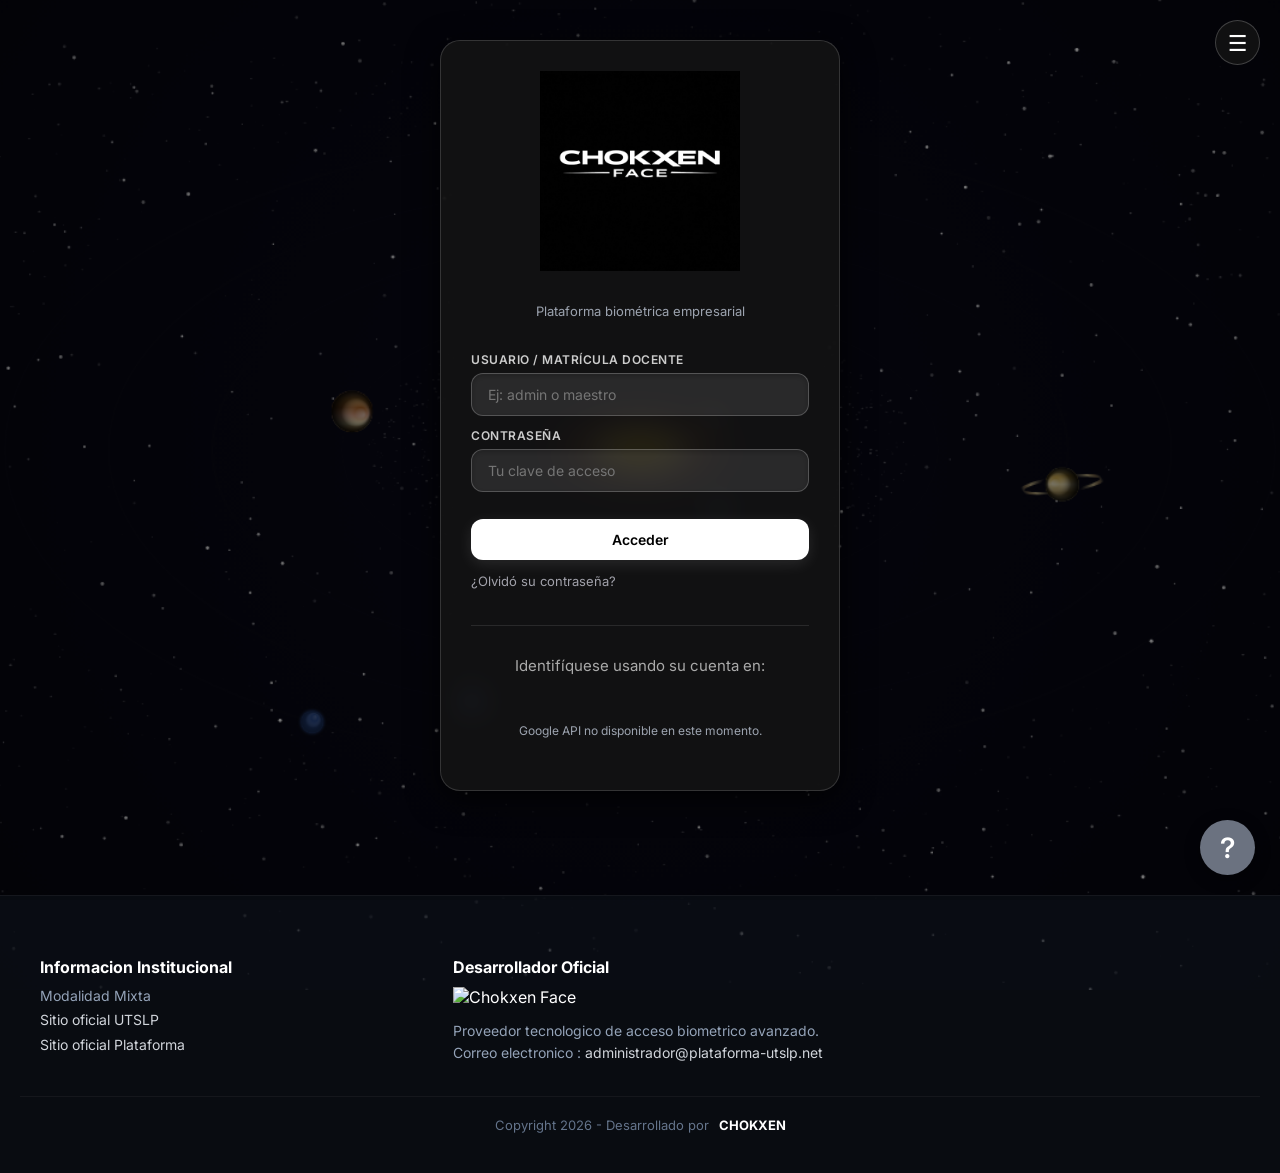
==== web/index.html @ 059cfadb "Add files via upload" ====
<!doctype html>
<html lang="es">

<head>
  <meta charset="utf-8" />
  <meta name="viewport" content="width=device-width,initial-scale=1" />
  <title>Chokxen Face – Iniciar Sesión</title>
  <link rel="stylesheet" href="style.css?v=7" />
  <link href="https://fonts.googleapis.com/css2?family=Inter:wght@400;600;700;800&display=swap" rel="stylesheet">
  <script src="https://accounts.google.com/gsi/client" async defer></script>
  <script src="https://cdn.jsdelivr.net/npm/@mediapipe/camera_utils/camera_utils.js" crossorigin="anonymous"></script>
  <script src="https://cdn.jsdelivr.net/npm/@mediapipe/face_mesh/face_mesh.js" crossorigin="anonymous"></script>
</head>

<body>
  <div class="bg-layer"></div>

  <!-- VIDEO BACKGROUND: AGUJERO NEGRO (CANVAS JS) -->
  <div class="video-bg"></div>
  <div class="video-overlay"></div>

  <div class="top-dropdown" style="position:absolute; top:20px; right:20px; z-index:100;">
    <button class="btn-secondary" title="Accesos Universitarios"
      style="background:rgba(20,20,20,0.8); color:#fff; border:1px solid rgba(255,255,255,0.2); font-weight:bold; width:45px; height:45px; border-radius:50%; display:flex; justify-content:center; align-items:center; font-size:22px; padding:0;">☰</button>
    <div class="dropdown-content">
      <a href="https://moodle.plataforma-utslp.net/" target="_blank">Plataforma Alumnos</a>
      <a href="https://drive.google.com/drive/folders/1Oyf62ezefTm-1382bHKyFVt46DQqrAA7?usp=drive_link"
        target="_blank">Carpetas Docentes</a>
      <a href="https://moodle.plataforma-utslp.net/login/index.php" target="_blank">Plataforma Principal</a>
    </div>
  </div>
  <div class="wrap" style="display:flex; justify-content:center; align-items:center; min-height:80vh;">

    <!-- SINGLE CENTER COLUMN: LOGIN / REGISTRO -->
    <div class="landing-login" style="width:100%; max-width:400px;">
      <!-- =================== PASO 1: LOGIN GOOGLE =================== -->
      <section id="v-auth" class="view active glass-card login-card"
        style="margin-top:0; display:flex; flex-direction:column; align-items:center;">
        <div class="logo-area" style="text-align:center;">
          <img src="img/chokxen_logo.jpg" alt="Chokxen Face" style="max-width:200px; margin-bottom:15px;" />
          <p class="sub" style="font-size:13px;">Plataforma biométrica empresarial</p>
        </div>

        <form id="admin-login-form" style="width:100%; margin-bottom:20px;">
          <div class="input-group" style="text-align:left;">
            <label style="color:#ccc;">Usuario / Matrícula Docente</label>
            <input type="text" id="admin-user" placeholder="Ej: admin o maestro" required
              style="background:rgba(255,255,255,0.1); border:1px solid rgba(255,255,255,0.2); color:#fff;" />
          </div>
          <div class="input-group" style="text-align:left; margin-top:10px;">
            <label style="color:#ccc;">Contraseña</label>
            <input type="password" id="admin-pass" placeholder="Tu clave de acceso" required
              style="background:rgba(255,255,255,0.1); border:1px solid rgba(255,255,255,0.2); color:#fff;" />
          </div>
          <button type="submit" class="btn-primary"
            style="width:100%; margin-top:15px; background:#fff; color:#000;">Acceder</button>
          <div style="text-align:left; margin-top:10px;">
            <a href="#" style="color:#a1a1aa; font-size:13px; text-decoration:none;">¿Olvidó su contraseña?</a>
          </div>
        </form>

        <hr style="width:100%; border:0; border-top:1px solid rgba(255,255,255,0.1); margin:15px 0;">

        <div style="width:100%; text-align:center; margin-bottom:10px;">
          <p class="muted text-center mb-2" style="margin-bottom:15px; color:#aaa; font-size:15px;">Identifíquese usando
            su cuenta en:</p>
          <div class="gbtn-wrap" style="display:flex; justify-content:center; width:100%;">
            <div id="gbtn"></div>
          </div>
          <p id="ginfo" class="small muted text-center mt-2"></p>
        </div>

      </section>

      <!-- =================== PASO 2: REGISTRO (CON LIVENESS ESTRICTO) =================== -->
      <section id="v-register" class="view glass-card login-card" style="margin-top:0; display:none; max-width:460px;">
        <h2 style="font-size:22px; margin-bottom:4px; text-align:center;">Registro Biométrico Facial</h2>
        <p class="muted small mb-2 text-center">Sigue cada paso. Sin lentes. Buena iluminación.</p>

        <!-- STEP PROGRESS BAR -->
        <div id="scan-steps" style="display:flex; gap:6px; margin:0 auto 16px; justify-content:center; flex-wrap:wrap;">
          <div class="scan-step active" id="step-1"><span>1</span> Datos</div>
          <div class="scan-step" id="step-2"><span>2</span> Liveness</div>
          <div class="scan-step" id="step-3"><span>3</span> Frontal</div>
          <div class="scan-step" id="step-4"><span>4</span> Izquierda</div>
          <div class="scan-step" id="step-5"><span>5</span> Derecha</div>
          <div class="scan-step" id="step-6"><span>6</span> Foto Credencial</div>
        </div>

        <!-- FASE 1: DATOS -->
        <div id="phase-datos">
          <div class="input-group"><label>Nombre Completo</label><input id="reg-nombre" placeholder="Ej: Juan Pérez" />
          </div>
          <div class="input-group"><label>Matrícula</label><input id="reg-matricula" type="number"
              placeholder="Ej: 123456" /></div>
          <div class="input-group">
            <label>Carrera</label>
            <select id="reg-carrera" class="form-select">
              <option value="" disabled selected>-- Selecciona tu carrera --</option>
              <option value="Ingeniería en Mecatrónica">Ingeniería en Mecatrónica</option>
              <option value="Ingeniería en Mantenimiento Industrial">Ingeniería en Mantenimiento Industrial</option>
              <option value="Ingeniería en Procesos Industriales">Ingeniería en Procesos Industriales</option>
              <option value="Ingeniería en Sistemas Automotrices">Ingeniería en Sistemas Automotrices</option>
              <option value="Licenciatura en Innovación de Negocios y Mercadotecnia">Licenciatura en Innovación de
                Negocios y Mercadotecnia</option>
              <option value="Licenciatura en Diseño y Gestión de Redes Logísticas">Licenciatura en Diseño y Gestión de
                Redes Logísticas</option>
              <option value="Tecnologías de la Información">Tecnologías de la Información</option>
            </select>
          </div>
          <button id="btnNextToLiveness" class="btn-primary" style="width:100%; margin-top:8px;">Continuar →</button>
        </div>

        <!-- FASE 2-5: CÁMARA Y ESCANEO -->
        <div id="phase-scan" style="display:none;">
          <!-- Círculo de cámara con overlays de escaner -->
          <div id="scan-circle-wrap" style="position:relative; width:240px; height:240px; margin:0 auto 12px;">
            <!-- Anillo animado -->
            <div id="scan-ring"
              style="position:absolute; inset:0; border-radius:50%; border:5px solid var(--primary); box-shadow:0 0 30px rgba(0,200,100,0.4); transition: border-color 0.5s, box-shadow 0.5s;">
            </div>
            <!-- Video + overlays internos -->
            <div style="position:absolute; inset:5px; border-radius:50%; overflow:hidden;">
              <video id="video-reg" autoplay playsinline muted
                style="width:100%; height:100%; object-fit:cover; transform:scaleX(-1);"></video>
              <!-- Vignette -->
              <div
                style="position:absolute; inset:0; border-radius:50%; box-shadow:inset 0 0 50px rgba(0,0,0,0.5); pointer-events:none;">
              </div>
              <!-- Linea de barrido animada -->
              <div id="scan-line" class="scan-line"></div>
              <!-- Brackets de deteccion facial -->
              <div class="scan-brackets">
                <span class="scan-bracket tl"></span>
                <span class="scan-bracket tr"></span>
                <span class="scan-bracket bl"></span>
                <span class="scan-bracket br"></span>
              </div>
              <!-- Texto de estado dentro del circulo (parte inferior) -->
              <div id="scan-inner-status" class="scan-inner-status">Iniciando...</div>
            </div>
            <!-- Flecha direccional -->
            <div id="scan-arrow"
              style="position:absolute; font-size:48px; color:var(--primary); filter:drop-shadow(0 2px 8px rgba(0,0,0,0.4)); transition:all 0.5s; display:none; font-weight:900;">
            </div>
          </div>

          <!-- Instrucción grande -->
          <div id="scan-instruction"
            style="text-align:center; font-size:18px; font-weight:800; color:var(--primary); margin-bottom:8px; min-height:28px;">
            Preparando cámara...</div>
          <!-- Sub-instrucción -->
          <div id="scan-sub"
            style="text-align:center; font-size:13px; color:#666; margin-bottom:12px; min-height:20px;"></div>

          <!-- Liveness badge -->
          <div class="liveness-check"
            style="background:#f4f8f6; padding:10px 14px; border-radius:8px; border:1px solid #cce0d6; margin-bottom:12px; display:flex; align-items:center; gap:10px;">
            <span id="liveness-icon" style="font-size:22px;"></span>
            <strong style="font-size:13px; flex:1;" id="liveness-msg">Esperando...</strong>
          </div>

          <!-- Progress bar -->
          <div style="background:#e8ede9; border-radius:20px; height:8px; overflow:hidden; margin-bottom:12px;">
            <div id="scan-progress"
              style="height:100%; width:0%; background:linear-gradient(90deg, var(--primary), #00d975); border-radius:20px; transition:width 0.4s;">
            </div>
          </div>

          <p id="reg-status" style="text-align:center; font-weight:600; font-size:13px; color:#666; min-height:20px;"></p>
        </div>

        <!-- FASE 6: FOTO DE CREDENCIAL -->
        <div id="phase-credencial" style="display:none; text-align:center; padding:10px 0;">
          <p style="font-size:15px; font-weight:700; color:#e2e8f0; margin-bottom:8px;">Paso final: Foto para tu Credencial Institucional</p>
          <p style="font-size:12px; color:#94a3b8; margin-bottom:16px;">Mantente de frente, con buena iluminacion. Esta foto aparecer en tu credencial digital.</p>
          <div style="position:relative; width:200px; height:240px; margin:0 auto 16px; border:3px solid var(--primary); border-radius:8px; overflow:hidden; background:#000;">
            <video id="video-cred" autoplay playsinline muted style="width:100%; height:100%; object-fit:cover; transform:scaleX(-1);"></video>
            <div style="position:absolute; inset:0; border:3px dashed rgba(255,255,255,0.2); pointer-events:none;"></div>
          </div>
          <canvas id="canvas-cred" style="display:none;"></canvas>
          <button id="btn-tomar-foto" class="btn-primary" style="width:100%; margin-bottom:8px;">Tomar Foto de Credencial</button>
          <div id="cred-preview" style="display:none; text-align:center; margin-bottom:12px;">
            <img id="cred-preview-img" style="width:150px; height:180px; object-fit:cover; border:2px solid var(--primary); border-radius:8px; margin:0 auto;" />
            <p style="font-size:12px; color:#94a3b8; margin-top:6px;">Vista previa. Si no te gusta, toma otra.</p>
            <button id="btn-retomar-foto" onclick="window.retakeCredPhoto()" style="background:none; border:1px solid #555; color:#aaa; padding:6px 16px; border-radius:8px; font-size:12px; cursor:pointer; margin-top:4px;">Tomar de nuevo</button>
          </div>
          <button id="btn-subir-foto" class="btn-primary" style="width:100%; display:none;">Guardar Foto y Entrar al Portal</button>
          <p id="cred-status" style="color:#aaa; font-size:12px; min-height:18px; margin-top:8px;"></p>
        </div>
      </section>
    </div> <!-- End landing-login -->

  </div> <!-- End Wrap -->

  <!-- =================== ASISTENTE FAQ (OFFLINE) =================== -->
  <button id="chatbot-toggle" title="Mesa de Ayuda">?</button>
  <div id="chatbot-window" class="glass-card chatbot-window">
    <div class="chat-header">
      <h4>Mesa de Ayuda Chokxen</h4>
      <button id="chatbot-close" class="btn-text" style="color:white;">X</button>
    </div>
    <div id="chat-messages" class="chat-messages">
      <div class="bot-msg">Hola, soy el asistente de Chokxen Face. Escribe tu duda o selecciona un tema:<br><br>
        <button class="faq-chip" onclick="faqAnswer('que_es')">Que es Chokxen Face</button>
        <button class="faq-chip" onclick="faqAnswer('registro')">Como me registro</button>
        <button class="faq-chip" onclick="faqAnswer('liveness')">Que es Liveness</button>
        <button class="faq-chip" onclick="faqAnswer('login')">Como inicio sesion</button>
        <button class="faq-chip" onclick="faqAnswer('faltas')">Sobre las faltas</button>
        <button class="faq-chip" onclick="faqAnswer('maestro')">Soy maestro</button>
      </div>
    </div>
    <div class="chat-input-area" style="display:flex; gap:8px;">
      <input type="text" id="chat-input" placeholder="Escribe tu pregunta..." autocomplete="off" style="flex:1; padding:10px 14px; border-radius:8px; border:1px solid rgba(255,255,255,0.15); background:rgba(255,255,255,0.05); color:#fff; font-size:13px; outline:none;" />
      <button id="chat-send" class="btn-primary" style="padding:10px 18px; white-space:nowrap; font-size:18px;">&#9992;</button>
    </div>
  </div>

  <style>
    .faq-chip {
      display:inline-block; margin:4px 2px; padding:6px 12px; border-radius:20px;
      background:rgba(255,255,255,0.08); border:1px solid rgba(255,255,255,0.2);
      color:#e2e8f0; font-size:12px; cursor:pointer; transition:all 0.2s;
    }
    .faq-chip:hover { background:var(--primary); color:#000; border-color:var(--primary); }
    .bot-msg { background:rgba(255,255,255,0.06); padding:12px 14px; border-radius:12px; font-size:13px; color:#e2e8f0; line-height:1.6; }
    .user-msg { background:var(--primary); color:#000; padding:10px 14px; border-radius:12px; font-size:13px; align-self:flex-end; font-weight:600; max-width:80%; }
  </style>

  <!-- =================== FOOTER OFICIAL =================== -->
  <footer
    style="width:100%; padding:40px 20px; text-align:center; position:relative; z-index:10; background:rgba(10,14,20,0.8); border-top:1px solid rgba(255,255,255,0.05); margin-top:40px;">
    <div
      style="max-width:1200px; margin:0 auto; display:flex; flex-wrap:wrap; justify-content:space-around; gap:20px; text-align:left;">
      <div style="flex:1; min-width:250px;">
        <h4 style="color:#ffffff; margin-bottom:10px;">Informacion Institucional</h4>
        <p style="color:#94a3b8; font-size:14px; margin:5px 0;">Modalidad Mixta</p>
        <p style="margin:5px 0;"><a href="https://utslp.edu.mx" target="_blank"
            style="color:#d1d5db; font-size:14px; text-decoration:none;">Sitio oficial UTSLP</a></p>
        <p style="margin:5px 0;"><a href="https://plataforma-utslp.net" target="_blank"
            style="color:#d1d5db; font-size:14px; text-decoration:none;">Sitio oficial Plataforma</a></p>
      </div>
      <div style="flex:2; min-width:300px;">
        <h4 style="color:#ffffff; margin-bottom:10px;">Desarrollador Oficial</h4>
        <img src="img/chokxen_logo.png" alt="Chokxen Face" style="max-height:45px; margin-bottom:10px;" />
        <p style="color:#94a3b8; font-size:14px; margin:5px 0;">Proveedor tecnologico de acceso biometrico avanzado.</p>
        <p style="color:#94a3b8; font-size:14px; margin:5px 0;">Correo electronico : <a
            href="mailto:administrador@plataforma-utslp.net"
            style="color:#d1d5db; text-decoration:none;">administrador@plataforma-utslp.net</a></p>
      </div>
    </div>
    <div
      style="margin-top:30px; padding-top:20px; border-top:1px solid rgba(255,255,255,0.05); color:#64748b; font-size:13px; display:flex; justify-content:center; align-items:center; gap:10px;">
      Copyright 2026 - Desarrollado por <strong style="color:#fff;">CHOKXEN</strong>
    </div>
  </footer>

  <script src="app_auth.js?v=4"></script>
  <script src="blackhole.js"></script>

  <!-- ASISTENTE FAQ OFFLINE (no usa chatbot.js que es el foro) -->
  <script>
  (function(){
    const toggleBtn = document.getElementById("chatbot-toggle");
    const chatWin = document.getElementById("chatbot-window");
    const chatClose = document.getElementById("chatbot-close");
    const chatInput = document.getElementById("chat-input");
    const chatSend = document.getElementById("chat-send");
    const chatMessages = document.getElementById("chat-messages");

    if(toggleBtn && chatWin){
      toggleBtn.addEventListener("click", () => { chatWin.classList.add("open"); toggleBtn.style.display="none"; });
      if(chatClose) chatClose.addEventListener("click", () => { chatWin.classList.remove("open"); toggleBtn.style.display="flex"; });
    }

    const FAQ = {
      que_es: "Chokxen Face es una plataforma biometrica de acceso facial desarrollada para la UTSLP. Permite a los alumnos registrarse con reconocimiento facial, llevar el control de asistencia, consultar faltas, acceder a la biblioteca academica y obtener su credencial digital.",
      registro: "Para registrarte necesitas:<br>1. Inicia sesion con tu cuenta de Google institucional<br>2. Completa tus datos (nombre, matricula, carrera)<br>3. Pasa la prueba de vida (parpadea 2 veces frente a la camara)<br>4. Permite que el sistema capture tus fotos faciales<br>5. Toma tu foto de credencial<br><br>Una vez completado, podras acceder con tu rostro.",
      liveness: "La prueba de Liveness (prueba de vida) verifica que eres una persona real y no una fotografia. El sistema te pedira que parpadees 2 veces frente a la camara. Esto previene suplantacion de identidad y asegura la integridad biometrica del sistema.",
      login: "Tienes varias formas de acceder:<br><br><strong>Alumnos:</strong> Usa tu cuenta de Google institucional para iniciar sesion. Si ya tienes registro facial, el sistema te reconocera automaticamente.<br><br><strong>Maestros/Admin:</strong> Usa tu usuario y contrasena en el formulario de la izquierda.",
      faltas: "El sistema registra tus entradas y salidas automaticamente mediante reconocimiento facial. Las faltas las puede agregar un maestro o administrador. Tienes un semaforo de colores:<br>- Verde: 0-2 faltas<br>- Amarillo: 3-4 faltas<br>- Rojo: 5+ faltas<br><br>Puedes justificar faltas con tu maestro.",
      maestro: "Si eres docente, inicia sesion con tu usuario y contrasena en el formulario. Desde tu panel podras:<br>- Ver la lista de alumnos y sus faltas<br>- Agregar faltas manualmente<br>- Acceder a la Biblioteca Academica<br>- Ver tu Credencial Digital<br>- Participar en el Foro General",
      default: "No tengo informacion exacta sobre eso, pero puedes intentar con estos temas: registro, liveness, como iniciar sesion, faltas, o informacion para maestros. Tambien puedes escribir a administrador@plataforma-utslp.net para soporte directo."
    };

    function addMsg(text, isUser){
      const div = document.createElement("div");
      div.className = isUser ? "user-msg" : "bot-msg";
      div.innerHTML = text;
      chatMessages.appendChild(div);
      chatMessages.scrollTop = chatMessages.scrollHeight;
    }

    window.faqAnswer = function(key){
      addMsg(FAQ[key] || FAQ.default, false);
    };

    function processQuestion(text){
      const q = text.toLowerCase();
      addMsg(text, true);
      setTimeout(() => {
        if(q.includes("chokxen") || q.includes("que es") || q.includes("plataforma") || q.includes("sistema")) addMsg(FAQ.que_es, false);
        else if(q.includes("registro") || q.includes("registrar") || q.includes("inscrib")) addMsg(FAQ.registro, false);
        else if(q.includes("liveness") || q.includes("vida") || q.includes("parpadeo") || q.includes("parpad")) addMsg(FAQ.liveness, false);
        else if(q.includes("entrar") || q.includes("sesion") || q.includes("login") || q.includes("acceder") || q.includes("iniciar")) addMsg(FAQ.login, false);
        else if(q.includes("falta") || q.includes("asistencia") || q.includes("semaforo") || q.includes("justific")) addMsg(FAQ.faltas, false);
        else if(q.includes("maestro") || q.includes("docente") || q.includes("profesor") || q.includes("profe")) addMsg(FAQ.maestro, false);
        else addMsg(FAQ.default, false);
      }, 400);
    }

    if(chatSend) chatSend.addEventListener("click", () => {
      const val = chatInput.value.trim();
      if(!val) return;
      processQuestion(val);
      chatInput.value = "";
    });
    if(chatInput) chatInput.addEventListener("keydown", e => {
      if(e.key === "Enter") { e.preventDefault(); chatSend.click(); }
    });
  })();
  </script>
</body>

</html>
---- web/style.css ----
:root {
  --bg-deep: #050505;
  --glass-bg: rgba(20, 20, 20, 0.85);
  --glass-border: rgba(255, 255, 255, 0.15);
  --glass-shadow: 0 8px 32px 0 rgba(0, 0, 0, 0.8);

  --text-main: #ffffff;
  --text-muted: #9ca3af;

  --primary: #ffffff;
  --primary-hover: #e5e7eb;
  --danger: #ff4757;
  --warning: #f5b000;
  --font-sans: 'Inter', system-ui, sans-serif;
}

* { box-sizing: border-box; font-family: var(--font-sans); }

body {
  margin: 0; padding: 0; min-height: 100vh;
  background-color: var(--bg-deep); color: var(--text-main);
  overflow-x: hidden; position: relative;
}

/* ACTUAL VIDEO BACKGROUND (YOUTUBE IFRAME) */
.video-bg {
  position: fixed;
  inset: -10%; /* extends slightly to hide iframe borders if any */
  z-index: -3;
  overflow: hidden;
  background: #000;
}
.video-bg iframe {
  position: absolute;
  top: 50%;
  left: 50%;
  width: 100vw;
  height: 56.25vw; /* 16:9 Aspect Ratio */
  min-height: 100vh;
  min-width: 177.77vh; /* 16:9 Aspect Ratio */
  transform: translate(-50%, -50%);
  pointer-events: none; /* User can't click pause/play */
}
.video-overlay {
  position: fixed;
  inset: 0;
  z-index: -2;
  background: rgba(0,0,0,0.5); /* Oscurece un poco el fondo para resaltar las tarjetas */
  pointer-events: none;
}
.shooting-star {
  position: absolute; top: 10%; right: 20%;
  width: 3px; height: 3px; background: #fff; border-radius: 50%;
  box-shadow: 0 0 0 3px rgba(255,255,255,0.1), 0 0 10px rgba(255,255,255,0.8);
  animation: shooting 5s linear infinite; opacity: 0;
}
.shooting-star::before {
  content: ''; position: absolute; top: 50%; width: 200px; height: 1px;
  background: linear-gradient(90deg, rgba(255,255,255,0.9), transparent);
  transform: translateY(-50%) rotate(0deg); transform-origin: left;
}

@keyframes cosmicDrift { 
  0% { transform: scale(1) translate(0, 0) rotate(0deg); filter: hue-rotate(0deg); } 
  100% { transform: scale(1.15) translate(-2%, -2%) rotate(2deg); filter: hue-rotate(30deg); } 
}
@keyframes pulseGlow { 0% { opacity: 0.8; } 100% { opacity: 1; } }
@keyframes bgPan { from { background-position: 0 0; } to { background-position: -2000px 1000px; } }
@keyframes shooting {
  0% { transform: translate(100px, -100px) rotate(-45deg) scale(0); opacity: 0; }
  10% { transform: translate(0, 0) rotate(-45deg) scale(1); opacity: 1; }
  35% { transform: translate(-600px, 600px) rotate(-45deg) scale(0); opacity: 0; }
  100% { opacity: 0; }
}

/* DROPDOWN MENU */
.top-dropdown { position: relative; display: inline-block; }
.dropdown-content { display: none; position: absolute; right: 0; background-color: rgba(20, 20, 20, 0.95); min-width: 200px; box-shadow: 0px 8px 16px 0px rgba(0,0,0,0.8); z-index: 101; border: 1px solid rgba(255,255,255,0.1); border-radius: 8px; overflow: hidden; margin-top: 5px; }
.dropdown-content a { color: #d1d5db; padding: 12px 16px; text-decoration: none; display: block; font-size: 14px; text-align: left; transition: all 0.2s; }
.dropdown-content a:hover { background-color: rgba(255, 255, 255, 0.1); color: #fff; padding-left: 20px; }
.top-dropdown:hover .dropdown-content { display: block; }


.wrap { max-width: 1200px; margin: 0 auto; padding: 40px 20px; }
.app-header { text-align: center; margin-bottom: 40px; }
.app-header h1 { font-size: 42px; font-weight: 800; margin: 0; letter-spacing: -1px; color: #111814; }
.app-header h1 span { color: var(--primary); }
.app-header .sub { font-size: 16px; color: var(--text-muted); margin-top: 8px; }

/* Views */
.view { display: none; animation: fadeIn 0.4s ease forwards; }
.view.active { display: block; }
@keyframes fadeIn { from { opacity: 0; transform: translateY(10px); } to { opacity: 1; transform: translateY(0); } }

/* Glass Cards */
.glass-card {
  background: var(--glass-bg); backdrop-filter: blur(12px); -webkit-backdrop-filter: blur(12px);
  border: 1px solid var(--glass-border); border-radius: 20px;
  padding: 30px; box-shadow: var(--glass-shadow); margin-bottom: 24px;
}
.glass-module {
  background: rgba(20,20,20,0.7); border: 1px solid var(--glass-border);
  border-radius: 16px; padding: 20px; box-shadow: 0 4px 15px rgba(0,0,0,0.5);
}
.glass-dashboard { display: flex; flex-direction: column; gap: 24px; }

/* Grid Dashboard */
.dash-grid { display: grid; grid-template-columns: repeat(auto-fit, minmax(320px, 1fr)); gap: 20px; }
.full-width { grid-column: 1 / -1; }

.dash-header { display: flex; justify-content: space-between; align-items: center; border-bottom: 1px solid var(--glass-border); padding-bottom: 15px; margin-bottom: 20px; }

.font-bold { font-weight: 700; }
.text-center { text-align: center; }
.muted { color: var(--text-muted); }
.text-gradient { background: linear-gradient(135deg, #ffffff, #888888); -webkit-background-clip: text; -webkit-text-fill-color: transparent; }
.mt-1 { margin-top: 8px; } .mt-2 { margin-top: 16px; } .mb-2 { margin-bottom: 16px; }
.row { display: flex; gap: 12px; flex-wrap: wrap; }
.align-center { align-items: center; } .justify-center { justify-content: center; }

/* Typography */
h2 { margin: 0 0 10px; font-size: 24px; font-weight: 700; color: #ffffff;}
h3 { margin: 0 0 15px; font-size: 18px; font-weight: 600; color: #ffffff; border-left: 4px solid var(--primary); padding-left: 8px; }

/* Inputs & Buttons */
input, select {
  background: rgba(255,255,255,0.05); border: 1px solid var(--glass-border);
  color: var(--text-main); padding: 12px 16px; border-radius: 12px;
  outline: none; font-size: 14px; width: 100%; transition: border 0.2s;
  box-shadow: inset 0 2px 4px rgba(0,0,0,0.2);
}
input:focus, select:focus { border-color: var(--primary); background: rgba(255,255,255,0.1); }
select option { background: #1a1a1a; color: #fff; }

.input-group { display: flex; flex-direction: column; gap: 6px; margin-bottom: 12px; }
.input-group label { font-size: 12px; text-transform: uppercase; font-weight: 600; letter-spacing: 0.5px; color: var(--text-muted); }

button {
  border: none; padding: 12px 20px; border-radius: 12px; font-size: 14px; font-weight: 600;
  cursor: pointer; transition: all 0.2s; display: inline-flex; align-items: center; justify-content: center;
}
.btn-primary { background: var(--primary); color: #000; box-shadow: 0 4px 15px rgba(255, 255, 255, 0.1); }
.btn-primary:hover:not(:disabled) { background: var(--primary-hover); transform: translateY(-1px); box-shadow: 0 6px 20px rgba(255, 255, 255, 0.2); }
.btn-primary:disabled { background: #333; color: #666; box-shadow: none; cursor: not-allowed; transform: none; }

.btn-secondary { background: rgba(255,255,255,0.1); color: var(--text-main); border: 1px solid var(--glass-border); }
.btn-secondary:hover { background: rgba(255,255,255,0.2); }
.btn-danger { background: rgba(255,71,87,0.1); color: var(--danger); border: 1px solid rgba(255,71,87,0.3); }
.btn-danger:hover { background: var(--danger); color: #fff; }
.btn-text { background: transparent; color: var(--text-muted); padding: 12px; }
.btn-text:hover { color: var(--text-main); }
.btn-sm { padding: 8px 14px; font-size: 13px; }

/* Google Button Center */
.gbtn-wrap { display: flex; justify-content: center; margin: 24px 0; }
.icon-lock { font-size: 48px; margin-bottom: 16px; }

/* Video */
.video-container { position: relative; border-radius: 16px; overflow: hidden; background: #e0e6e3; border: 1px solid var(--glass-border); }
video { width: 100%; max-height: 480px; object-fit: cover; display: block; transform: scaleX(-1); }
.face-scanner-overlay {
  position: absolute; top: 0; left: 0; right: 0; bottom: 0;
  background: linear-gradient(to bottom, rgba(200,200,200,0.1) 0%, transparent 100%);
  animation: scan 2s infinite linear; pointer-events: none; opacity: 0.8; mix-blend-mode: screen;
}
@keyframes scan { 0% { transform: translateY(-100%); } 100% { transform: translateY(100%); } }

/* Liveness Indicator */
.liveness-indicator { position: absolute; bottom: 10px; left: 10px; right: 10px; background: rgba(20,20,20,0.9); backdrop-filter: blur(4px); padding: 10px; border-radius: 12px; display: flex; align-items: center; justify-content: space-between; box-shadow: 0 4px 12px rgba(0,0,0,0.5); border: 1px solid var(--primary); }
.liveness-text { font-weight: 600; font-size: 13px; color: var(--text-main); }
.liveness-icon { font-size: 20px; }

/* Faltas y Semáforo */
.semaforo-container { display: flex; gap: 12px; justify-content: center; align-items: center; padding: 10px 20px; background: #222; border-radius: 40px; margin: 0 auto; box-shadow: inset 0 2px 6px rgba(0,0,0,0.2); display: inline-flex; border: 1px solid var(--glass-border); }
.light { width: 35px; height: 35px; border-radius: 50%; opacity: 0.2; border: 2px solid transparent; transition: all 0.4s ease; }
.light.active { opacity: 1; box-shadow: 0 0 15px currentColor, inset 0 0 5px #fff; }
#light-rojo { background-color: var(--danger); color: var(--danger); }
#light-amarillo { background-color: var(--warning); color: var(--warning); }
#light-verde { background-color: #00ff88; color: #00ff88; }

/* Tables */
.table-wrap { overflow-x: auto; scrollbar-width: thin; scrollbar-color: var(--glass-border) transparent; }
.table-wrap::-webkit-scrollbar { height: 6px; width: 6px; }
.table-wrap::-webkit-scrollbar-thumb { background: var(--glass-border); border-radius: 3px; }
table { width: 100%; border-collapse: collapse; font-size: 13.5px; }
th { text-align: left; padding: 12px 16px; border-bottom: 1px solid var(--glass-border); color: var(--text-muted); font-weight: 600; text-transform: uppercase; letter-spacing: 0.5px; background: #111; }
td { padding: 12px 16px; border-bottom: 1px solid var(--glass-border); }
tbody tr:hover { background: #1a1a1a; }

/* Books */
.book-list { list-style: none; padding: 0; margin: 0; }
.book-list li { display: flex; justify-content: space-between; align-items: center; padding: 15px 10px; border-bottom: 1px solid var(--glass-border); transition: background 0.3s; }
.book-list li:last-child { border-bottom: none; }
.book-list li:hover { background: #1a1a1a; border-radius: 8px; }

/* Modals */
.modal-overlay { position: fixed; inset: 0; background: rgba(0,0,0,0.5); backdrop-filter: blur(8px); z-index: 99; display: flex; justify-content: center; align-items: center; opacity: 0; pointer-events: none; transition: opacity 0.3s; }
.modal-overlay.active { opacity: 1; pointer-events: auto; }
.modal-content { max-width: 700px; width: 95%; max-height: 90vh; overflow-y: auto; }
.text-warning { color: var(--warning); }
.text-accent { color: var(--primary); }

/* ======== TOP NAV ======== */
.topnav { position: sticky; top: 0; z-index: 50; background: rgba(20,20,20,0.9); backdrop-filter: blur(12px); border-bottom: 1px solid var(--glass-border); box-shadow: 0 2px 10px rgba(0,0,0,0.5); }
.topnav-inner { max-width: 1200px; margin: 0 auto; padding: 14px 24px; display: flex; justify-content: space-between; align-items: center; }
.topnav-logo { font-size: 18px; font-weight: 700; color: var(--text-main); }
.topnav-logo strong { color: var(--primary); }
.topnav-right { display: flex; align-items: center; gap: 12px; }
.topnav-user { font-size: 13px; color: var(--text-muted); font-weight: 500; }

/* ======== PAGE TITLE ======== */
.page-title { font-size: 28px; font-weight: 800; margin: 28px 0 20px; }

/* ======== LOGIN LAYOUT ======== */
.center-wrap { display: flex; flex-direction: column; align-items: center; justify-content: center; min-height: 90vh; padding: 40px 20px; }
.login-card { width: 100%; max-width: 480px; }
.logo-area { text-align: center; margin-bottom: 20px; }
.logo-area h1 { font-size: 36px; font-weight: 800; margin: 8px 0 4px; }
.logo-area h1 span { color: var(--primary); }
.logo-area .sub { color: var(--text-muted); font-size: 14px; }
.utslp-logo { max-height: 60px; object-fit: contain; }

/* ======== LIVENESS BADGE ======== */
.liveness-badge { position: absolute; bottom: 10px; left: 10px; right: 10px; background: rgba(20,20,20,0.92); backdrop-filter: blur(4px); padding: 10px 14px; border-radius: 12px; display: flex; align-items: center; gap: 10px; border: 1px solid var(--glass-border); box-shadow: 0 4px 12px rgba(0,0,0,0.5); color:#fff; }
.liveness-badge span:first-child { font-size: 22px; }
#liveness-msg { font-size: 13px; font-weight: 600; }

/* ======== SEMÁFORO EXT ======== */
.semaforo-wrap { display: flex; flex-direction: column; align-items: center; gap: 10px; margin: 10px 0; }
.semaforo-label { font-size: 15px; font-weight: 700; text-align: center; }

/* ======== STAT NUMBERS ======== */
.stat-row { display: flex; gap: 12px; justify-content: center; }
.stat-box { display: flex; flex-direction: column; align-items: center; background: #222; padding: 12px 20px; border-radius: 12px; min-width: 80px; }
.stat-num { font-size: 28px; font-weight: 800; color: var(--primary); }
.stat-lbl { font-size: 11px; color: var(--text-muted); text-transform: uppercase; letter-spacing: 0.5px; }

/* Admin stat cards row */
.stats-row { display: flex; gap: 16px; flex-wrap: wrap; }
.stat-card { background: var(--glass-bg); border: 1px solid var(--glass-border); border-radius: 16px; padding: 16px 24px; display: flex; flex-direction: column; align-items: center; min-width: 110px; box-shadow: var(--glass-shadow); }
.stat-big { font-size: 36px; font-weight: 800; color: var(--text-main); }

/* Form-row for admin falta */
.form-row { display: flex; gap: 12px; flex-wrap: wrap; align-items: flex-start; }

/* Full-width grid item */
.full-width { grid-column: 1 / -1; }
.small { font-size: 12px; }
.mb-2 { margin-bottom: 16px; }

/* ======== CHATBOT CSS ======== */
#chatbot-toggle {
  position: fixed !important;
  bottom: 25px !important;
  right: 25px !important;
  left: auto !important;
  width: 55px;
  height: 55px;
  border-radius: 50%;
  padding: 0;
  font-size: 28px;
  z-index: 10000;
  box-shadow: 0 4px 15px rgba(0, 0, 0, 0.4);
  display: flex;
  align-items: center;
  justify-content: center;
  border: none;
  background: #6b7280; /* Gris con blanco como lo pidio el usuario */
  color: white;
  transition: transform 0.3s;
  cursor: pointer;
}

#chatbot-toggle:hover {
  transform: scale(1.1);
}

.chatbot-window {
  position: fixed;
  bottom: 90px;
  right: 20px;
  width: 350px;
  height: 500px;
  max-width: calc(100vw - 40px);
  max-height: calc(100vh - 120px);
  display: flex;
  flex-direction: column;
  padding: 0;
  overflow: hidden;
  z-index: 9999;
  opacity: 0;
  pointer-events: none;
  transform: translateY(20px);
  transition: opacity 0.3s, transform 0.3s cubic-bezier(0.175, 0.885, 0.32, 1.275);
  box-shadow: 0 10px 40px rgba(0,0,0,0.5);
  border: 1px solid var(--glass-border);
  border-radius: 16px;
  background: #111;
}
.chatbot-window.open {
  opacity: 1;
  pointer-events: auto;
  transform: translateY(0);
}

.chat-header {
  background: #222;
  color: white;
  padding: 16px;
  display: flex;
  justify-content: space-between;
  align-items: center;
}
.chat-header h4 { margin: 0; font-size: 16px; font-weight:700; color:white; }
.chat-header .btn-text { color: white; opacity: 0.8; font-size:20px; padding:0 8px; }
.chat-header .btn-text:hover { opacity: 1; color: white; background: transparent; transform: scale(1.2); }

.chat-messages {
  flex: 1;
  background: #050505;
  padding: 16px;
  overflow-y: auto;
  display: flex;
  flex-direction: column;
  gap: 12px;
}

.bot-msg, .user-msg {
  max-width: 85%;
  padding: 12px 14px;
  border-radius: 12px;
  font-size: 13.5px;
  line-height: 1.4;
  animation: fadeIn 0.3s;
}

.bot-msg {
  align-self: flex-start;
  background: #222;
  color: var(--text-main);
  border-bottom-left-radius: 4px;
  box-shadow: 0 2px 5px rgba(0,0,0,0.5);
}

.user-msg {
  align-self: flex-end;
  background: #444;
  color: white;
  border-bottom-right-radius: 4px;
  box-shadow: 0 2px 5px rgba(0,0,0,0.8);
}

.chat-input-area {
  display: flex;
  padding: 12px;
  background: #111;
  border-top: 1px solid var(--glass-border);
  gap: 8px;
}
.chat-input-area input {
  flex: 1;
  margin: 0;
  border-radius: 20px;
  background: #222;
  border: 1px solid #333;
  color: #fff;
  padding: 10px 14px;
}
.chat-input-area button {
  border-radius: 50%;
  width: 42px;
  height: 42px;
  padding: 0 !important;
  display: flex;
  align-items: center;
  justify-content: center;
  font-size: 16px;
}

/* ======== SCAN STEP INDICATORS ======== */
.scan-step {
  display: flex;
  align-items: center;
  gap: 4px;
  font-size: 11px;
  font-weight: 600;
  padding: 4px 10px;
  border-radius: 20px;
  background: #e8ede9;
  color: #999;
  transition: all 0.3s;
}
.scan-step span {
  display: inline-flex;
  align-items: center;
  justify-content: center;
  width: 18px;
  height: 18px;
  border-radius: 50%;
  background: #ccc;
  color: white;
  font-size: 10px;
  font-weight: 800;
}
.scan-step.active {
  background: var(--primary);
  color: white;
}
.scan-step.active span {
  background: rgba(255,255,255,0.3);
}
.scan-step.done {
  background: #d1fae5;
  color: var(--primary);
}
.scan-step.done span {
  background: var(--primary);
  color: white;
}

/* Pulsing ring animation for scan phases */
@keyframes ringPulse {
  0%, 100% { box-shadow: 0 0 20px rgba(0,200,100,0.3); }
  50% { box-shadow: 0 0 40px rgba(0,200,100,0.7); }
}
#scan-ring {
  animation: ringPulse 2s ease-in-out infinite;
}

/* ======== SCANNER OVERLAYS ======== */
.scan-line {
  position: absolute;
  width: 100%;
  height: 2px;
  background: linear-gradient(90deg, transparent 0%, #00ff88 40%, #00ffcc 60%, transparent 100%);
  top: 10%;
  left: 0;
  animation: scanSweep 2.2s ease-in-out infinite;
  pointer-events: none;
  opacity: 0.85;
  border-radius: 2px;
}
@keyframes scanSweep {
  0%   { top: 8%;  opacity: 0.9; }
  45%  { top: 88%; opacity: 0.9; }
  55%  { top: 88%; opacity: 0.4; }
  100% { top: 8%;  opacity: 0.9; }
}

/* Corner brackets (face detector style) */
.scan-brackets { position: absolute; inset: 0; pointer-events: none; }
.scan-bracket {
  position: absolute;
  width: 22px;
  height: 22px;
  border-color: rgba(0,255,136,0.9);
  border-style: solid;
  animation: bracketPulse 2s ease-in-out infinite;
}
@keyframes bracketPulse {
  0%,100% { opacity: 1; }
  50%      { opacity: 0.5; }
}
.scan-bracket.tl { top: 10%;    left: 10%;    border-width: 3px 0 0 3px; border-radius: 4px 0 0 0; }
.scan-bracket.tr { top: 10%;    right: 10%;   border-width: 3px 3px 0 0; border-radius: 0 4px 0 0; }
.scan-bracket.bl { bottom: 10%; left: 10%;    border-width: 0 0 3px 3px; border-radius: 0 0 0 4px; }
.scan-bracket.br { bottom: 10%; right: 10%;   border-width: 0 3px 3px 0; border-radius: 0 0 4px 0; }

/* Inner status text (inside the circle bottom) */
.scan-inner-status {
  position: absolute;
  bottom: 0;
  left: 0;
  width: 100%;
  padding: 10px 18px 8px;
  background: linear-gradient(to top, rgba(0,0,0,0.75) 0%, transparent 100%);
  color: #fff;
  font-size: 12px;
  font-weight: 700;
  text-align: center;
  text-shadow: 0 1px 4px rgba(0,0,0,0.9);
  pointer-events: none;
  letter-spacing: 0.03em;
  transition: all 0.4s;
}

/* ======== RESPONSIVE ======== */
@media (max-width: 600px) {
  #scan-circle-wrap { width: 200px !important; height: 200px !important; }
  .scan-instruction { font-size: 16px !important; }
  .login-card { padding: 16px !important; }
  .login-card h2 { font-size: 18px !important; }
  .scan-steps { gap: 4px !important; }
  .scan-step { font-size: 10px !important; padding: 3px 7px !important; }
  .dash-grid { grid-template-columns: 1fr !important; }
  .book-grid  { grid-template-columns: repeat(2, 1fr) !important; }
  .course-grid { grid-template-columns: 1fr 1fr !important; }
  .topnav-logo { font-size: 16px !important; }
}
@media (max-width: 400px) {
  .book-grid { grid-template-columns: 1fr !important; }
  .course-grid { grid-template-columns: 1fr !important; }
  #scan-circle-wrap { width: 180px !important; height: 180px !important; }
  .trivia-options { grid-template-columns: 1fr !important; }
}

/* ======== AI ANIMACIONES (TRIANGULOS Y NODOS) ======== */
.triangles-anim {
  position: absolute;
  inset: 0;
  pointer-events: none;
  z-index: 0;
  overflow: hidden;
}
.triangle {
  position: absolute;
  width: 0; 
  height: 0; 
  border-left: 15px solid transparent;
  border-right: 15px solid transparent;
  border-bottom: 25px solid rgba(0, 255, 136, 0.15);
  animation: floatUpTriangle 20s linear infinite;
  filter: drop-shadow(0 0 10px rgba(0,255,136,0.3));
}
.triangle-1 { left: 10%; animation-duration: 25s; animation-delay: 2s; transform: scale(1.2) rotate(15deg); }
.triangle-2 { left: 30%; animation-duration: 18s; animation-delay: 5s; transform: scale(0.8) rotate(-20deg); }
.triangle-3 { left: 55%; animation-duration: 22s; animation-delay: 0s; transform: scale(1.5) rotate(45deg); }
.triangle-4 { left: 80%; animation-duration: 15s; animation-delay: 8s; transform: scale(0.9) rotate(-10deg); }
.triangle-5 { left: 95%; animation-duration: 28s; animation-delay: 1s; transform: scale(1.1) rotate(60deg); }

@keyframes floatUpTriangle {
  0% { bottom: -100px; opacity: 0; transform: translateY(0) rotate(0deg); }
  10% { opacity: 1; }
  90% { opacity: 1; }
  100% { bottom: 110%; opacity: 0; transform: translateY(-300px) rotate(360deg); }
}

/* ==================== CREDENCIAL VIRTUAL 3D (APPLE WALLET STYLE) ==================== */
.card-scene {
  width: 320px;
  height: 500px;
  perspective: 1000px;
  margin: 0 auto;
}
.id-card {
  width: 100%;
  height: 100%;
  position: relative;
  transition: transform 0.8s cubic-bezier(0.175, 0.885, 0.32, 1.275);
  transform-style: preserve-3d;
  cursor: pointer;
  border-radius: 20px;
  box-shadow: 0 20px 50px rgba(0,0,0,0.8);
}
.id-card.is-flipped {
  transform: rotateY(180deg);
}
.card-face {
  position: absolute;
  width: 100%;
  height: 100%;
  -webkit-backface-visibility: hidden;
  backface-visibility: hidden;
  border-radius: 20px;
  overflow: hidden;
}
.card-front {
  background: linear-gradient(135deg, #1e293b, #0f172a);
  border: 1px solid rgba(255,255,255,0.1);
  display: flex;
  flex-direction: column;
}
.card-back {
  background: linear-gradient(135deg, #0f172a, #000000);
  transform: rotateY(180deg);
  border: 1px solid rgba(255,255,255,0.1);
  display: flex;
  flex-direction: column;
  align-items: center;
  justify-content: center;
  padding: 20px;
}
.id-hologram {
  position: absolute;
  top: 0; left: 0; right: 0; bottom: 0;
  background: linear-gradient(125deg, rgba(255,255,255,0) 30%, rgba(255,255,255,0.1) 40%, rgba(255,255,255,0.4) 50%, rgba(255,255,255,0.1) 60%, rgba(255,255,255,0) 70%);
  pointer-events: none;
  background-size: 200% 200%;
  animation: holoSweep 6s infinite linear;
}
@keyframes holoSweep {
  0% { background-position: 100% 100%; }
  100% { background-position: -100% -100%; }
}
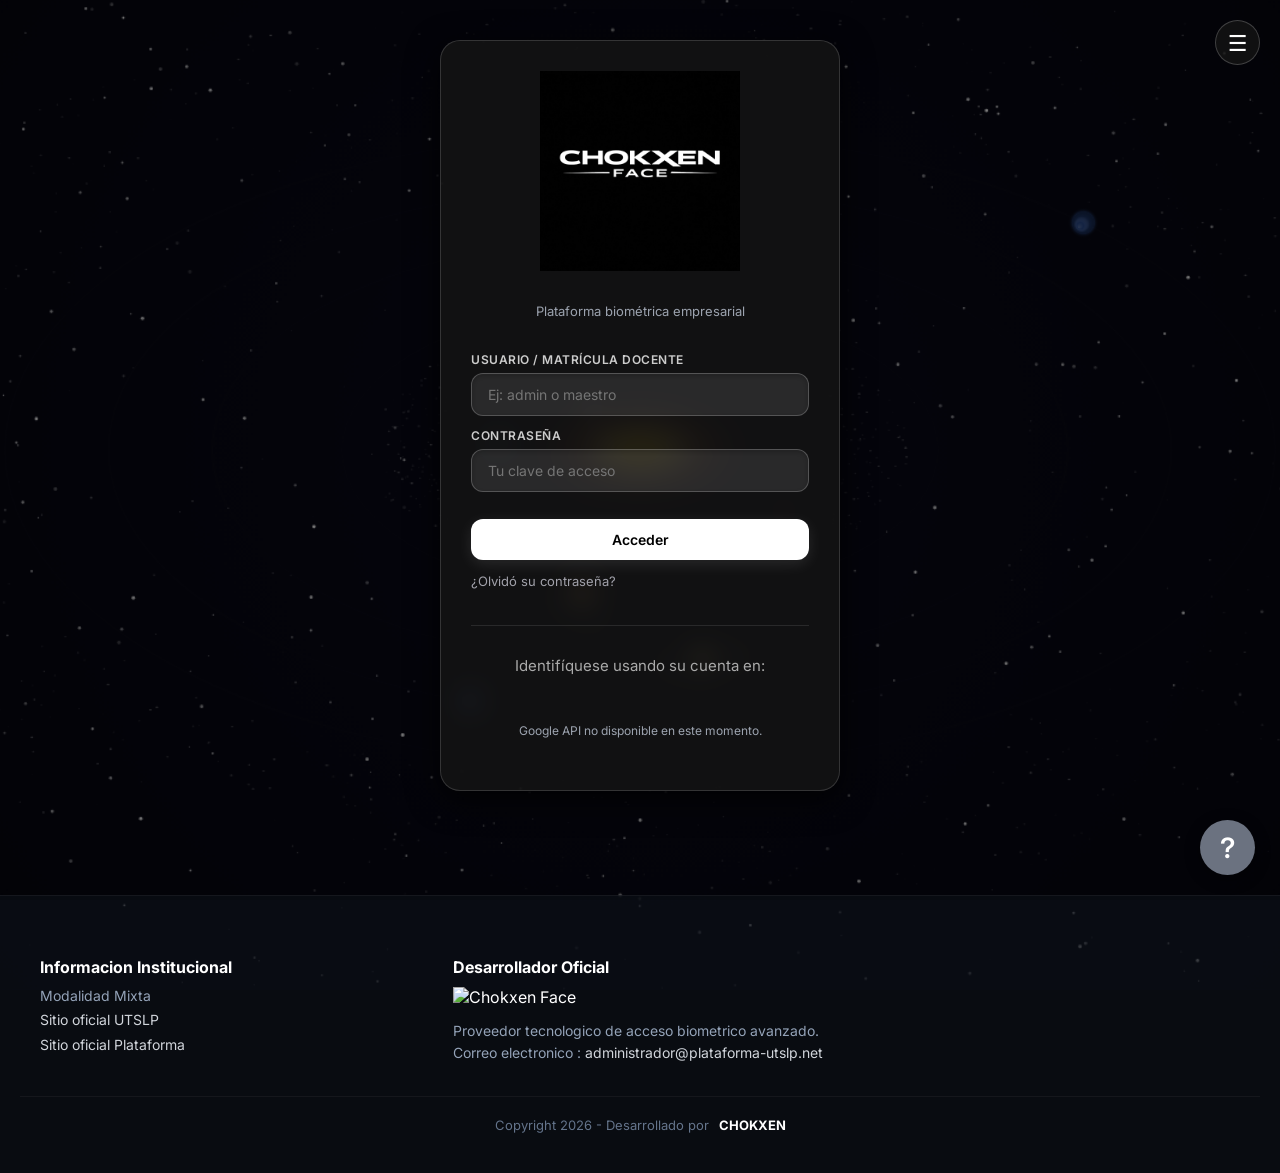
==== commit c6556250: "Add files via upload" ====
--- a/web/index.html
+++ b/web/index.html
@@ -106,6 +106,15 @@
               <option value="Licenciatura en Diseño y Gestión de Redes Logísticas">Licenciatura en Diseño y Gestión de
                 Redes Logísticas</option>
               <option value="Tecnologías de la Información">Tecnologías de la Información</option>
+            </select>
+          </div>
+          <div class="input-group">
+            <label>Género</label>
+            <select id="reg-genero" class="form-select">
+              <option value="" disabled selected>-- Selecciona tu género --</option>
+              <option value="M">Masculino</option>
+              <option value="F">Femenino</option>
+              <option value="O">Prefiero no decir</option>
             </select>
           </div>
           <button id="btnNextToLiveness" class="btn-primary" style="width:100%; margin-top:8px;">Continuar →</button>
--- a/web/style.css
+++ b/web/style.css
@@ -540,6 +540,7 @@
   width: 320px;
   height: 500px;
   perspective: 1000px;
+  -webkit-perspective: 1000px;
   margin: 0 auto;
 }
 .id-card {
@@ -547,13 +548,16 @@
   height: 100%;
   position: relative;
   transition: transform 0.8s cubic-bezier(0.175, 0.885, 0.32, 1.275);
+  -webkit-transition: -webkit-transform 0.8s cubic-bezier(0.175, 0.885, 0.32, 1.275);
   transform-style: preserve-3d;
+  -webkit-transform-style: preserve-3d;
   cursor: pointer;
   border-radius: 20px;
   box-shadow: 0 20px 50px rgba(0,0,0,0.8);
 }
 .id-card.is-flipped {
   transform: rotateY(180deg);
+  -webkit-transform: rotateY(180deg);
 }
 .card-face {
   position: absolute;
@@ -573,6 +577,7 @@
 .card-back {
   background: linear-gradient(135deg, #0f172a, #000000);
   transform: rotateY(180deg);
+  -webkit-transform: rotateY(180deg);
   border: 1px solid rgba(255,255,255,0.1);
   display: flex;
   flex-direction: column;
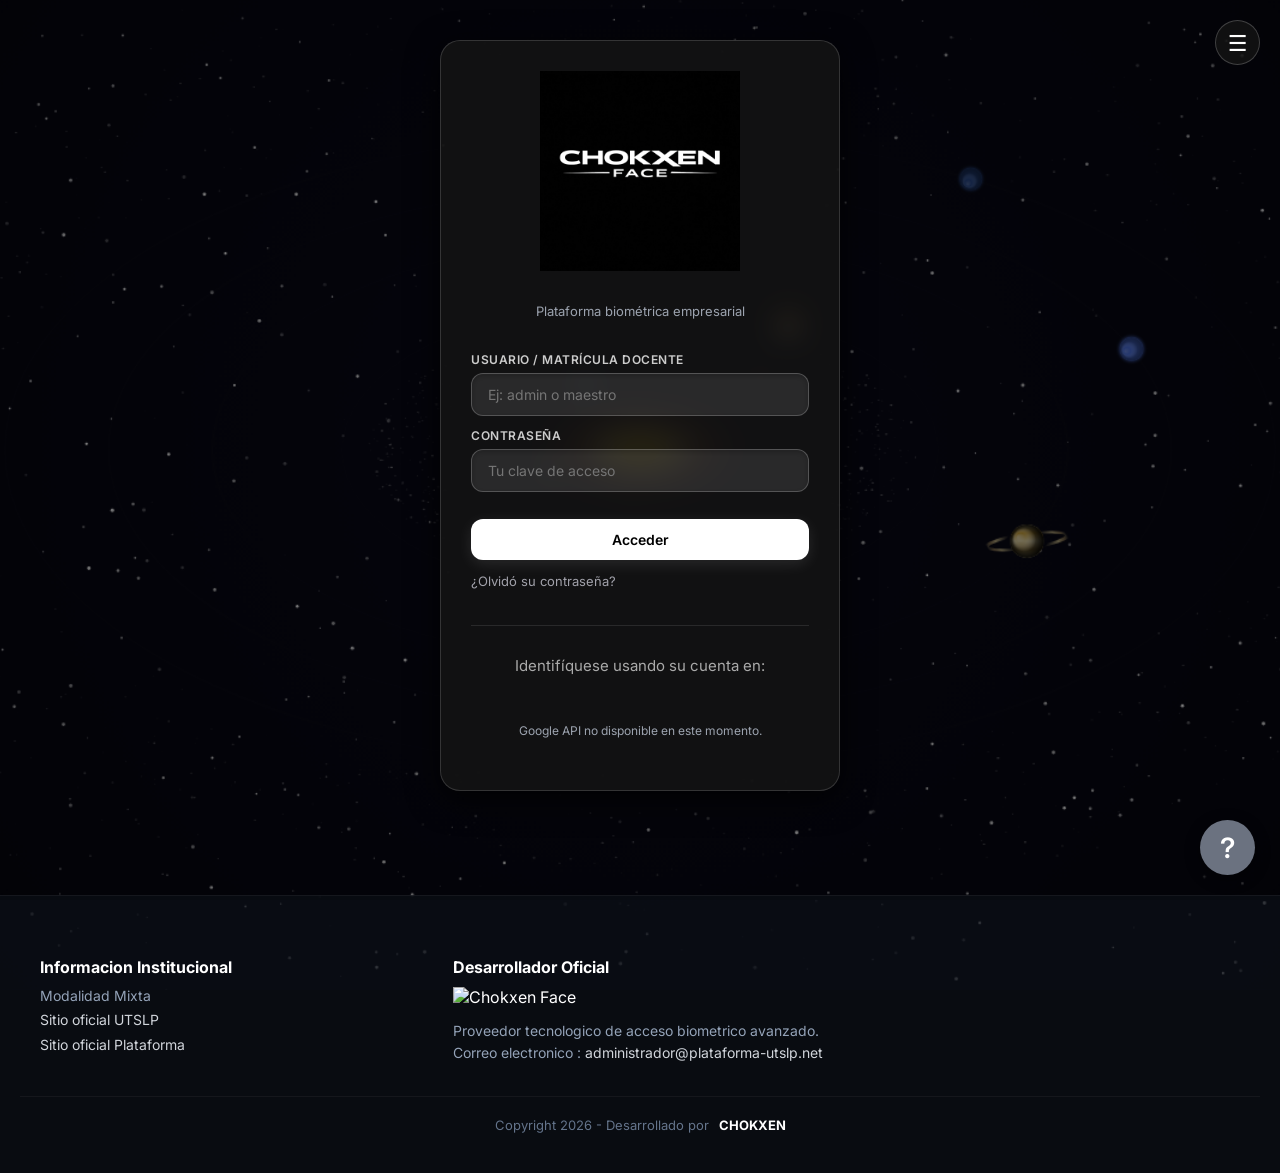
==== commit 6487b141: "Add files via upload" ====
--- a/web/index.html
+++ b/web/index.html
@@ -89,10 +89,7 @@
 
         <!-- FASE 1: DATOS -->
         <div id="phase-datos">
-          <div class="input-group"><label>Nombre Completo</label><input id="reg-nombre" placeholder="Ej: Juan Pérez" />
-          </div>
-          <div class="input-group"><label>Matrícula</label><input id="reg-matricula" type="number"
-              placeholder="Ej: 123456" /></div>
+          <div class="input-group"><label>Fecha de Nacimiento</label><input id="reg-fecha-nac" type="date" required /></div>
           <div class="input-group">
             <label>Carrera</label>
             <select id="reg-carrera" class="form-select">
--- a/web/style.css
+++ b/web/style.css
@@ -539,25 +539,25 @@
 .card-scene {
   width: 320px;
   height: 500px;
+  -webkit-perspective: 1000px;
   perspective: 1000px;
-  -webkit-perspective: 1000px;
   margin: 0 auto;
 }
 .id-card {
   width: 100%;
   height: 100%;
   position: relative;
+  -webkit-transition: -webkit-transform 0.8s cubic-bezier(0.175, 0.885, 0.32, 1.275);
   transition: transform 0.8s cubic-bezier(0.175, 0.885, 0.32, 1.275);
-  -webkit-transition: -webkit-transform 0.8s cubic-bezier(0.175, 0.885, 0.32, 1.275);
+  -webkit-transform-style: preserve-3d;
   transform-style: preserve-3d;
-  -webkit-transform-style: preserve-3d;
   cursor: pointer;
   border-radius: 20px;
   box-shadow: 0 20px 50px rgba(0,0,0,0.8);
 }
 .id-card.is-flipped {
+  -webkit-transform: rotateY(180deg);
   transform: rotateY(180deg);
-  -webkit-transform: rotateY(180deg);
 }
 .card-face {
   position: absolute;
@@ -567,23 +567,33 @@
   backface-visibility: hidden;
   border-radius: 20px;
   overflow: hidden;
+  -webkit-transform: translateZ(0);
+  transform: translateZ(0);
 }
 .card-front {
   background: linear-gradient(135deg, #1e293b, #0f172a);
   border: 1px solid rgba(255,255,255,0.1);
   display: flex;
   flex-direction: column;
+  z-index: 2;
+}
+.id-card.is-flipped .card-front {
+  z-index: 0;
 }
 .card-back {
   background: linear-gradient(135deg, #0f172a, #000000);
-  transform: rotateY(180deg);
-  -webkit-transform: rotateY(180deg);
+  -webkit-transform: rotateY(180deg) translateZ(1px);
+  transform: rotateY(180deg) translateZ(1px);
   border: 1px solid rgba(255,255,255,0.1);
   display: flex;
   flex-direction: column;
   align-items: center;
   justify-content: center;
   padding: 20px;
+  z-index: 0;
+}
+.id-card.is-flipped .card-back {
+  z-index: 2;
 }
 .id-hologram {
   position: absolute;
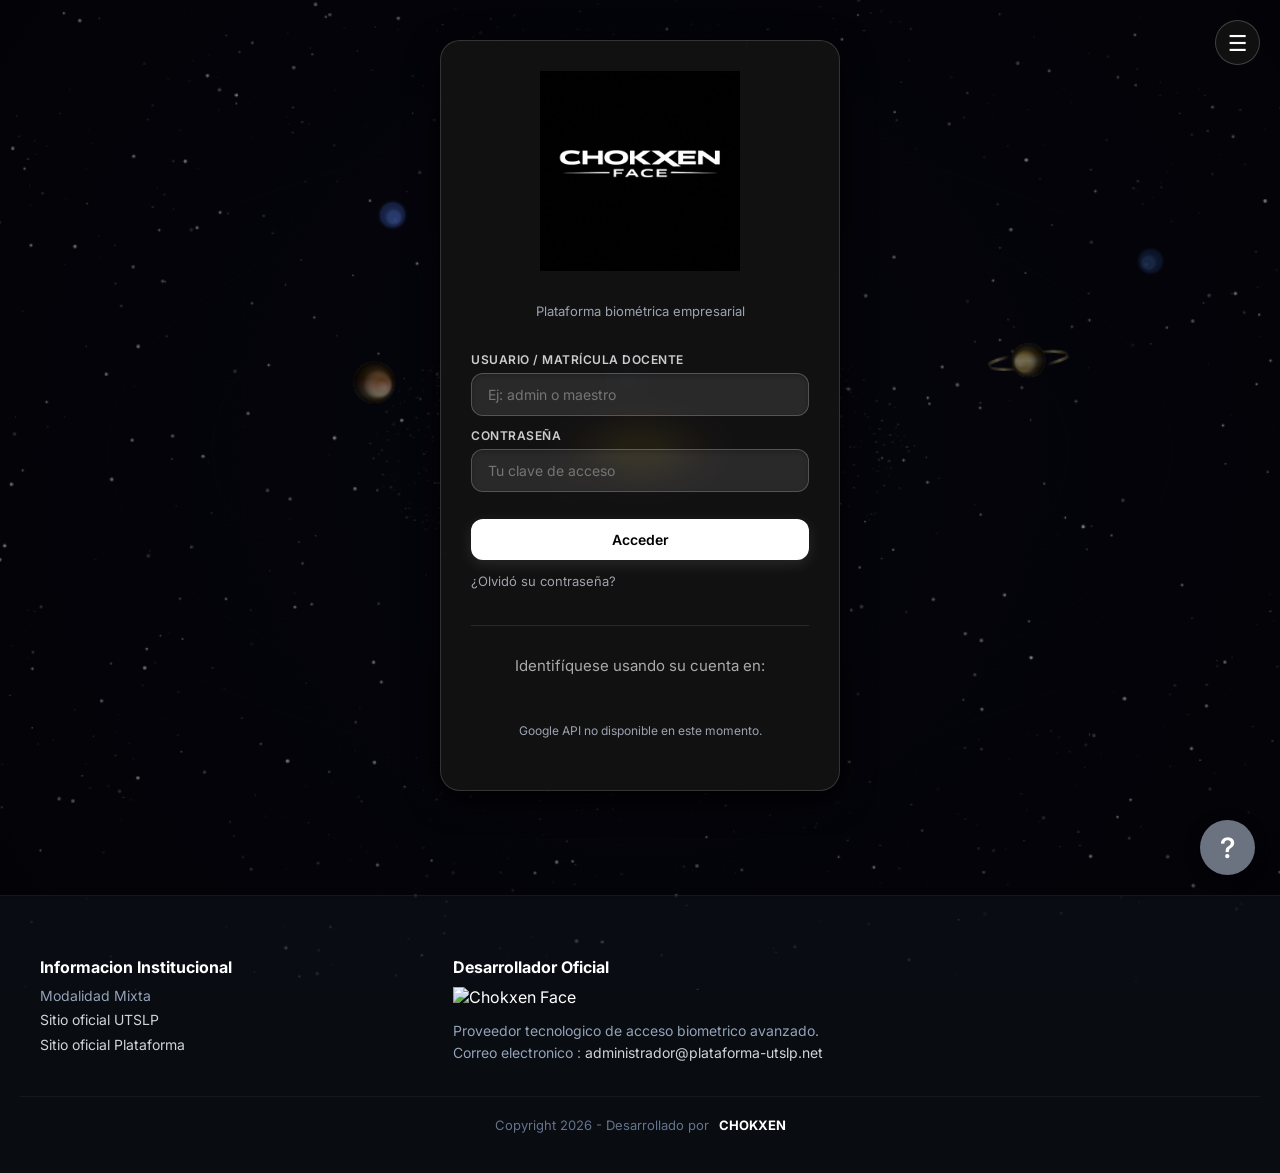
==== commit 7297206b: "Add files via upload" ====
--- a/web/index.html
+++ b/web/index.html
@@ -89,6 +89,14 @@
 
         <!-- FASE 1: DATOS -->
         <div id="phase-datos">
+          <div class="input-group">
+            <label>Nombre Completo (Asignado por Google)</label>
+            <input id="reg-nombre" readonly style="background: rgba(255,255,255,0.1); cursor: not-allowed;" />
+          </div>
+          <div class="input-group">
+            <label>Matrícula (Extraída del correo)</label>
+            <input id="reg-matricula" readonly style="background: rgba(255,255,255,0.1); cursor: not-allowed;" />
+          </div>
           <div class="input-group"><label>Fecha de Nacimiento</label><input id="reg-fecha-nac" type="date" required /></div>
           <div class="input-group">
             <label>Carrera</label>
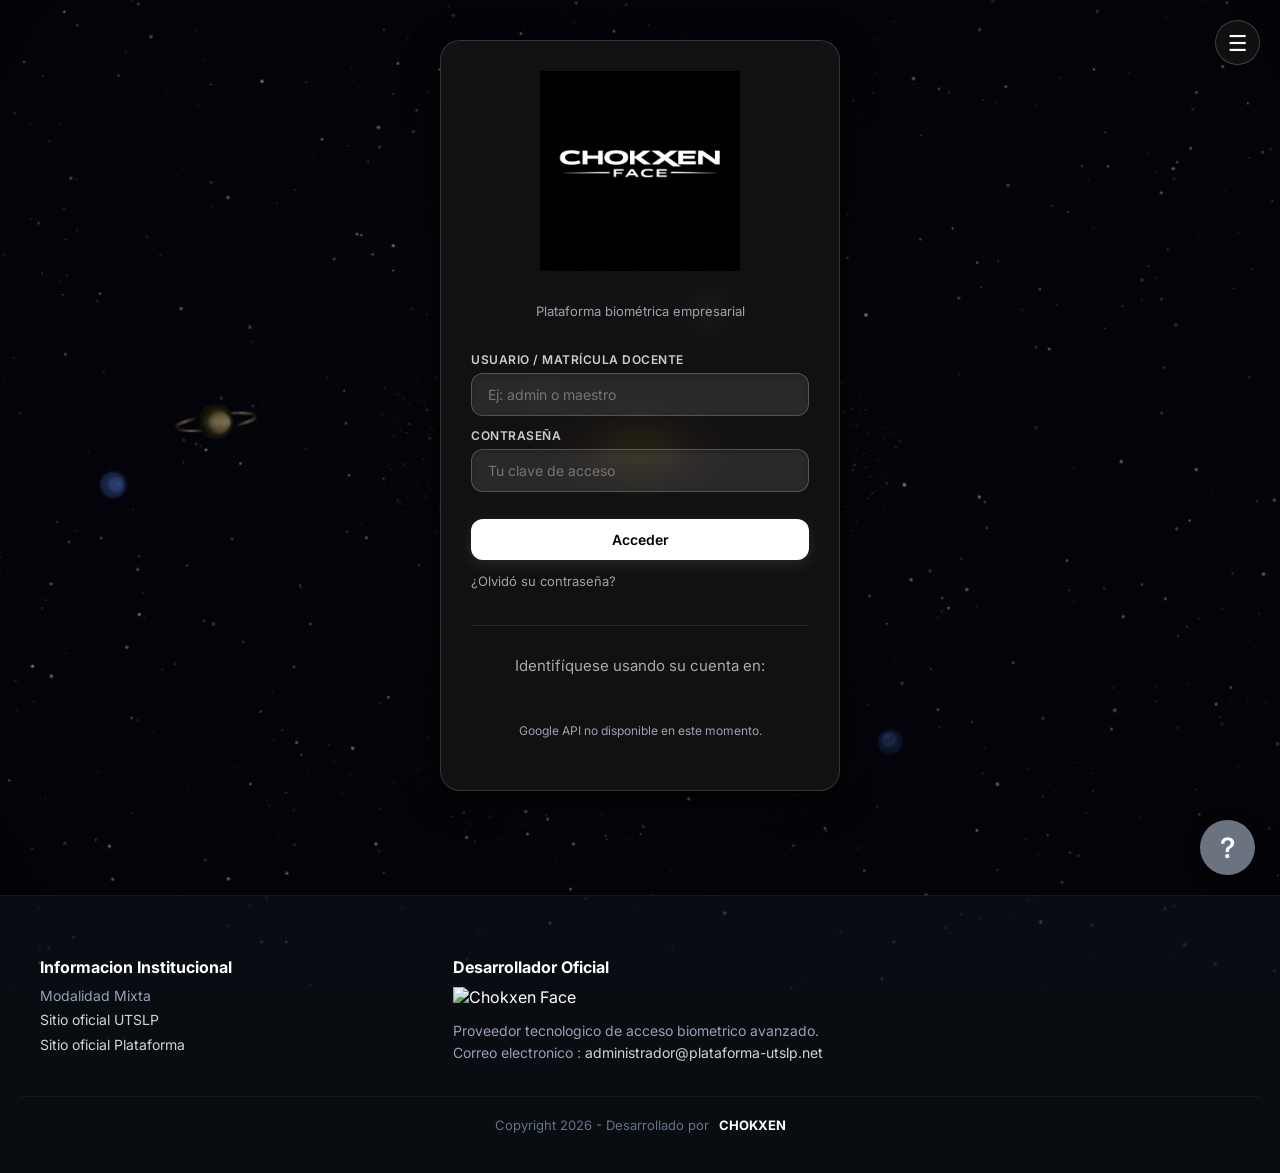
==== commit 8dd1056f: "Update index.html" ====
--- a/web/index.html
+++ b/web/index.html
@@ -336,4 +336,4 @@
   </script>
 </body>
 
-</html>+</html>
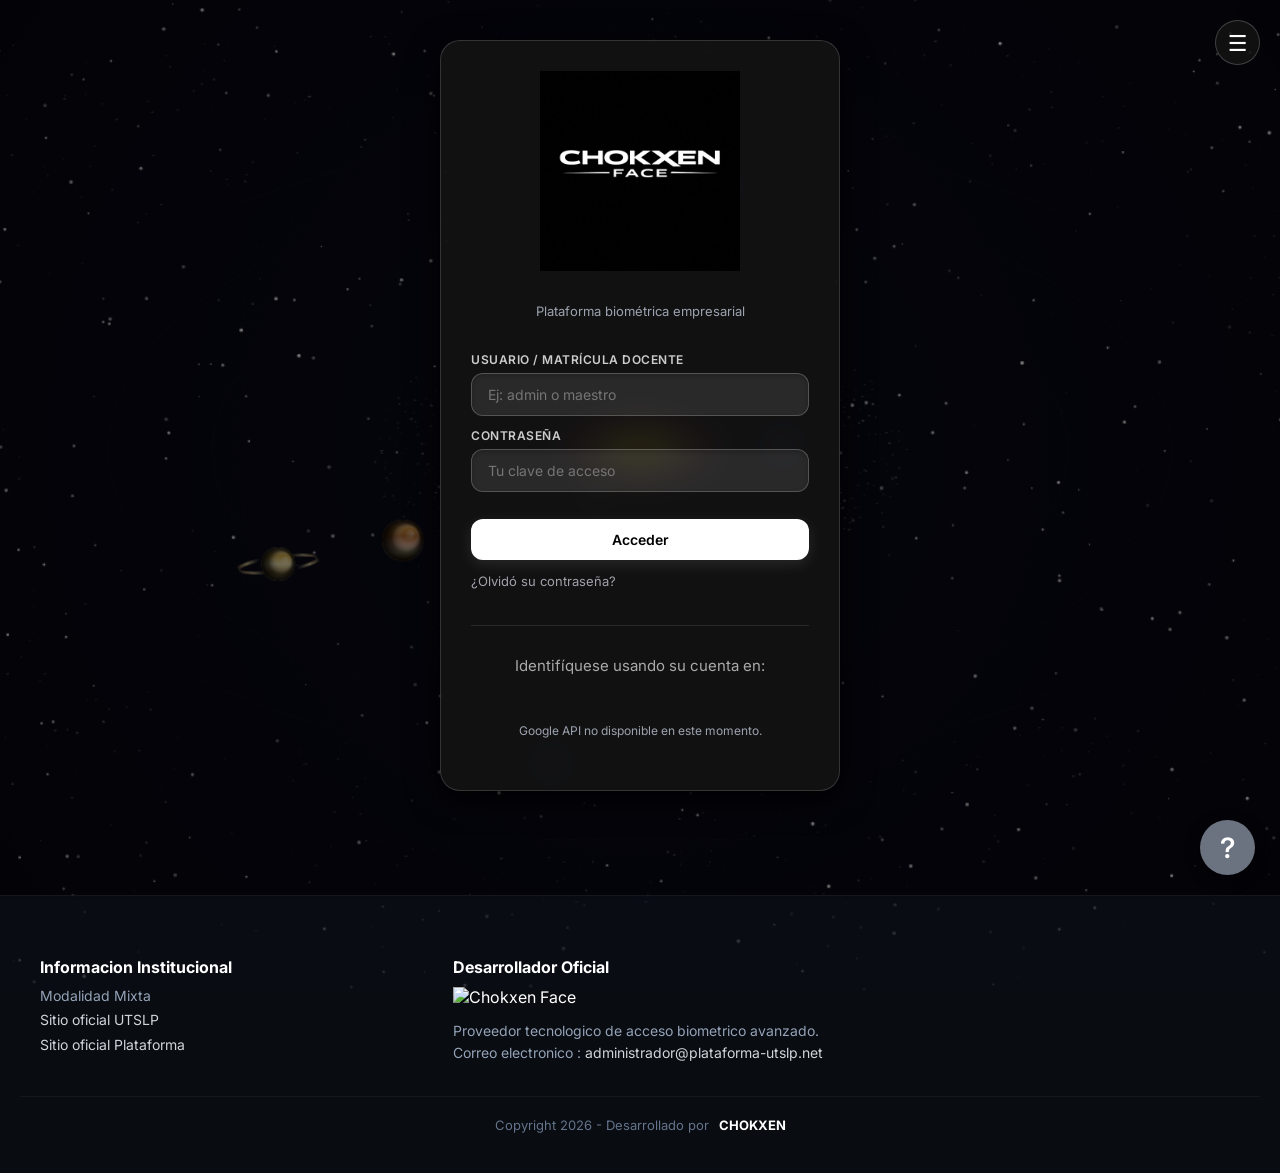
==== commit 1d1e52b8: "Add files via upload" ====
--- a/web/index.html
+++ b/web/index.html
@@ -336,4 +336,4 @@
   </script>
 </body>
 
-</html>
+</html>
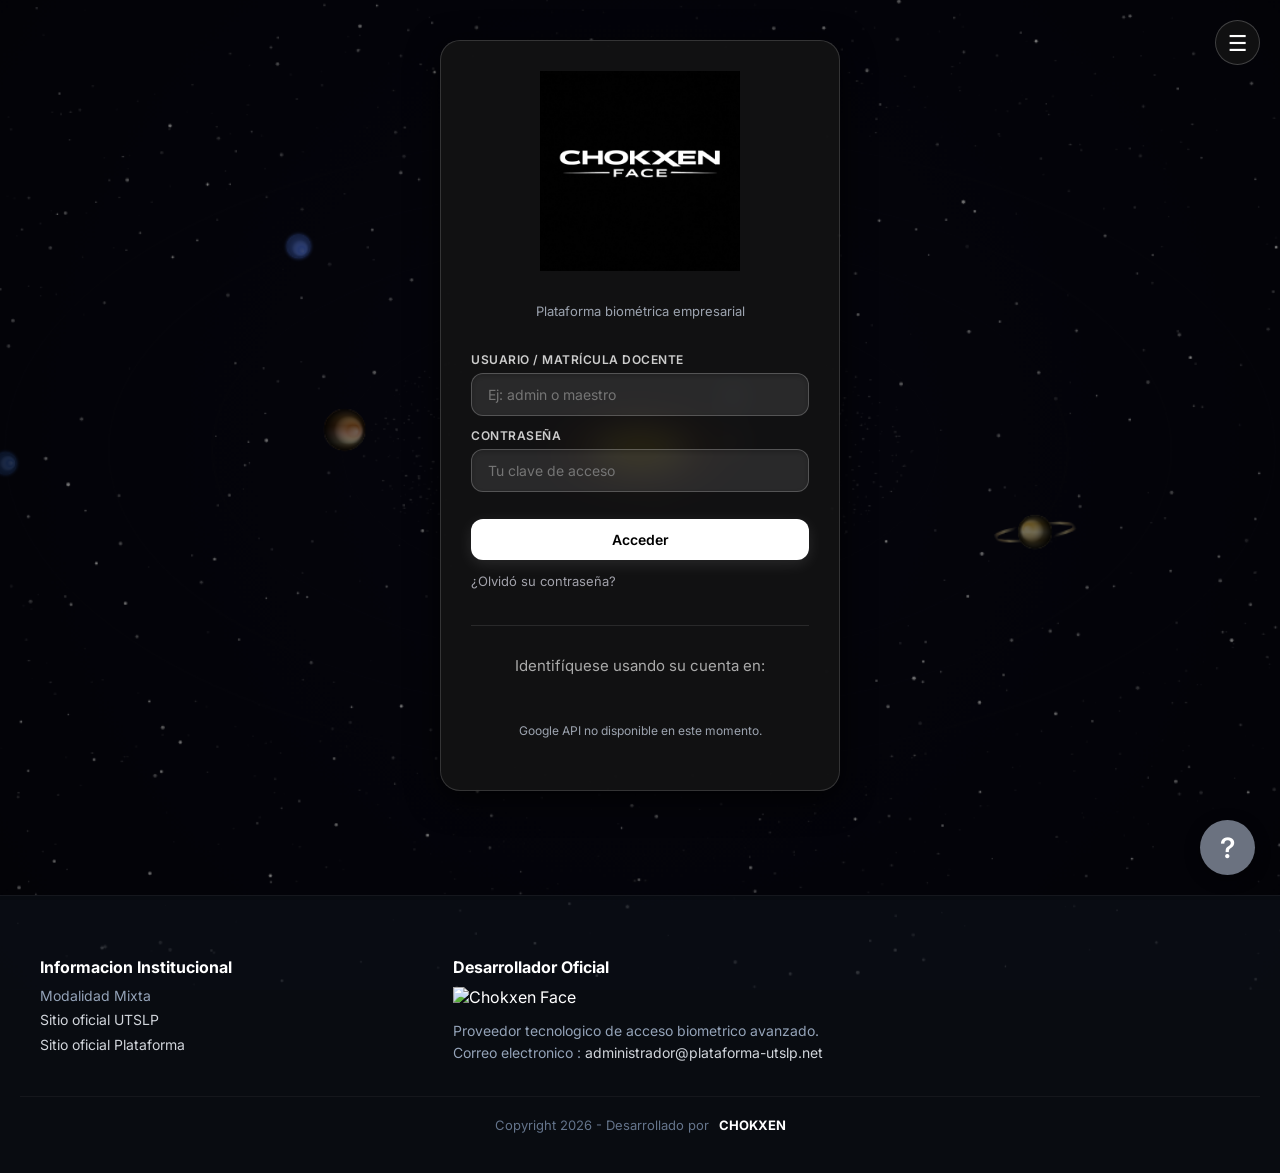
==== commit a9c2509d: "Add files via upload" ====
--- a/web/index.html
+++ b/web/index.html
@@ -90,11 +90,11 @@
         <!-- FASE 1: DATOS -->
         <div id="phase-datos">
           <div class="input-group">
-            <label>Nombre Completo (Asignado por Google)</label>
+            <label>Nombre Completo</label>
             <input id="reg-nombre" readonly style="background: rgba(255,255,255,0.1); cursor: not-allowed;" />
           </div>
           <div class="input-group">
-            <label>Matrícula (Extraída del correo)</label>
+            <label>Matrícula</label>
             <input id="reg-matricula" readonly style="background: rgba(255,255,255,0.1); cursor: not-allowed;" />
           </div>
           <div class="input-group"><label>Fecha de Nacimiento</label><input id="reg-fecha-nac" type="date" required /></div>
